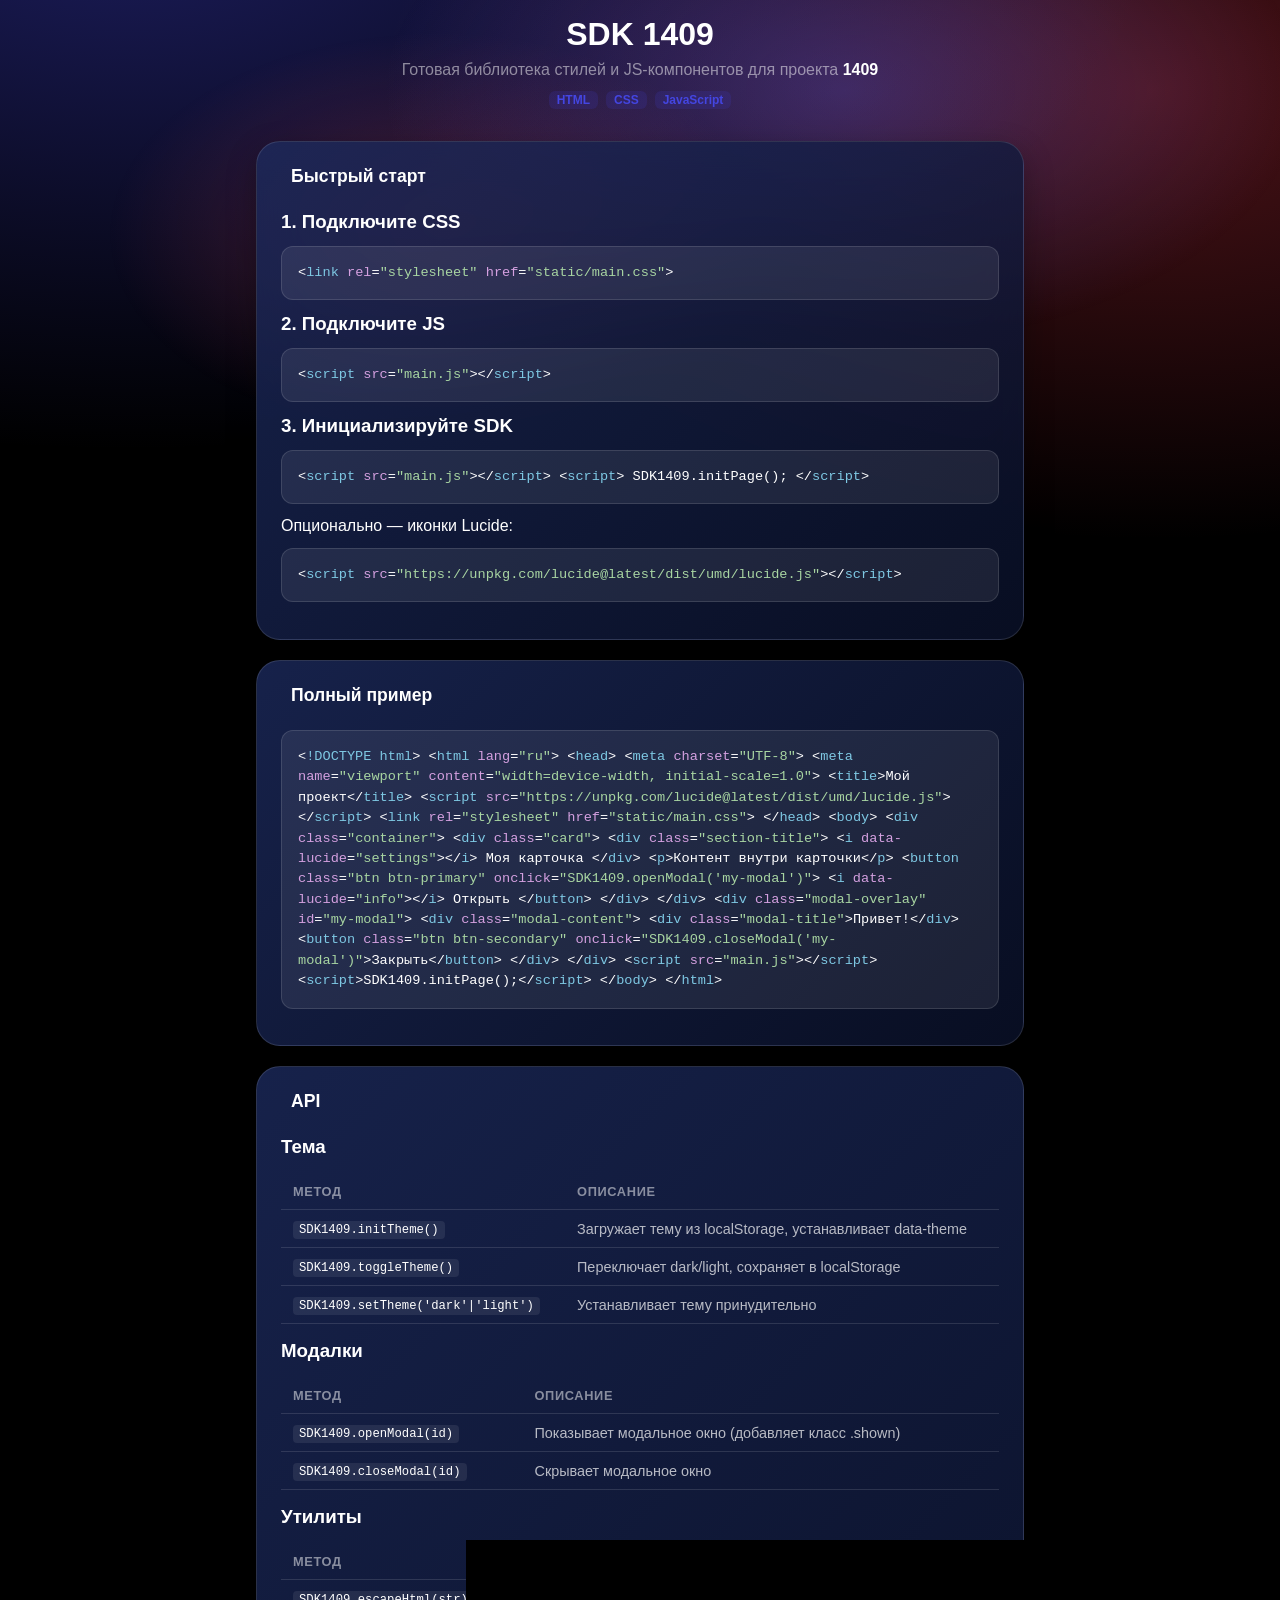
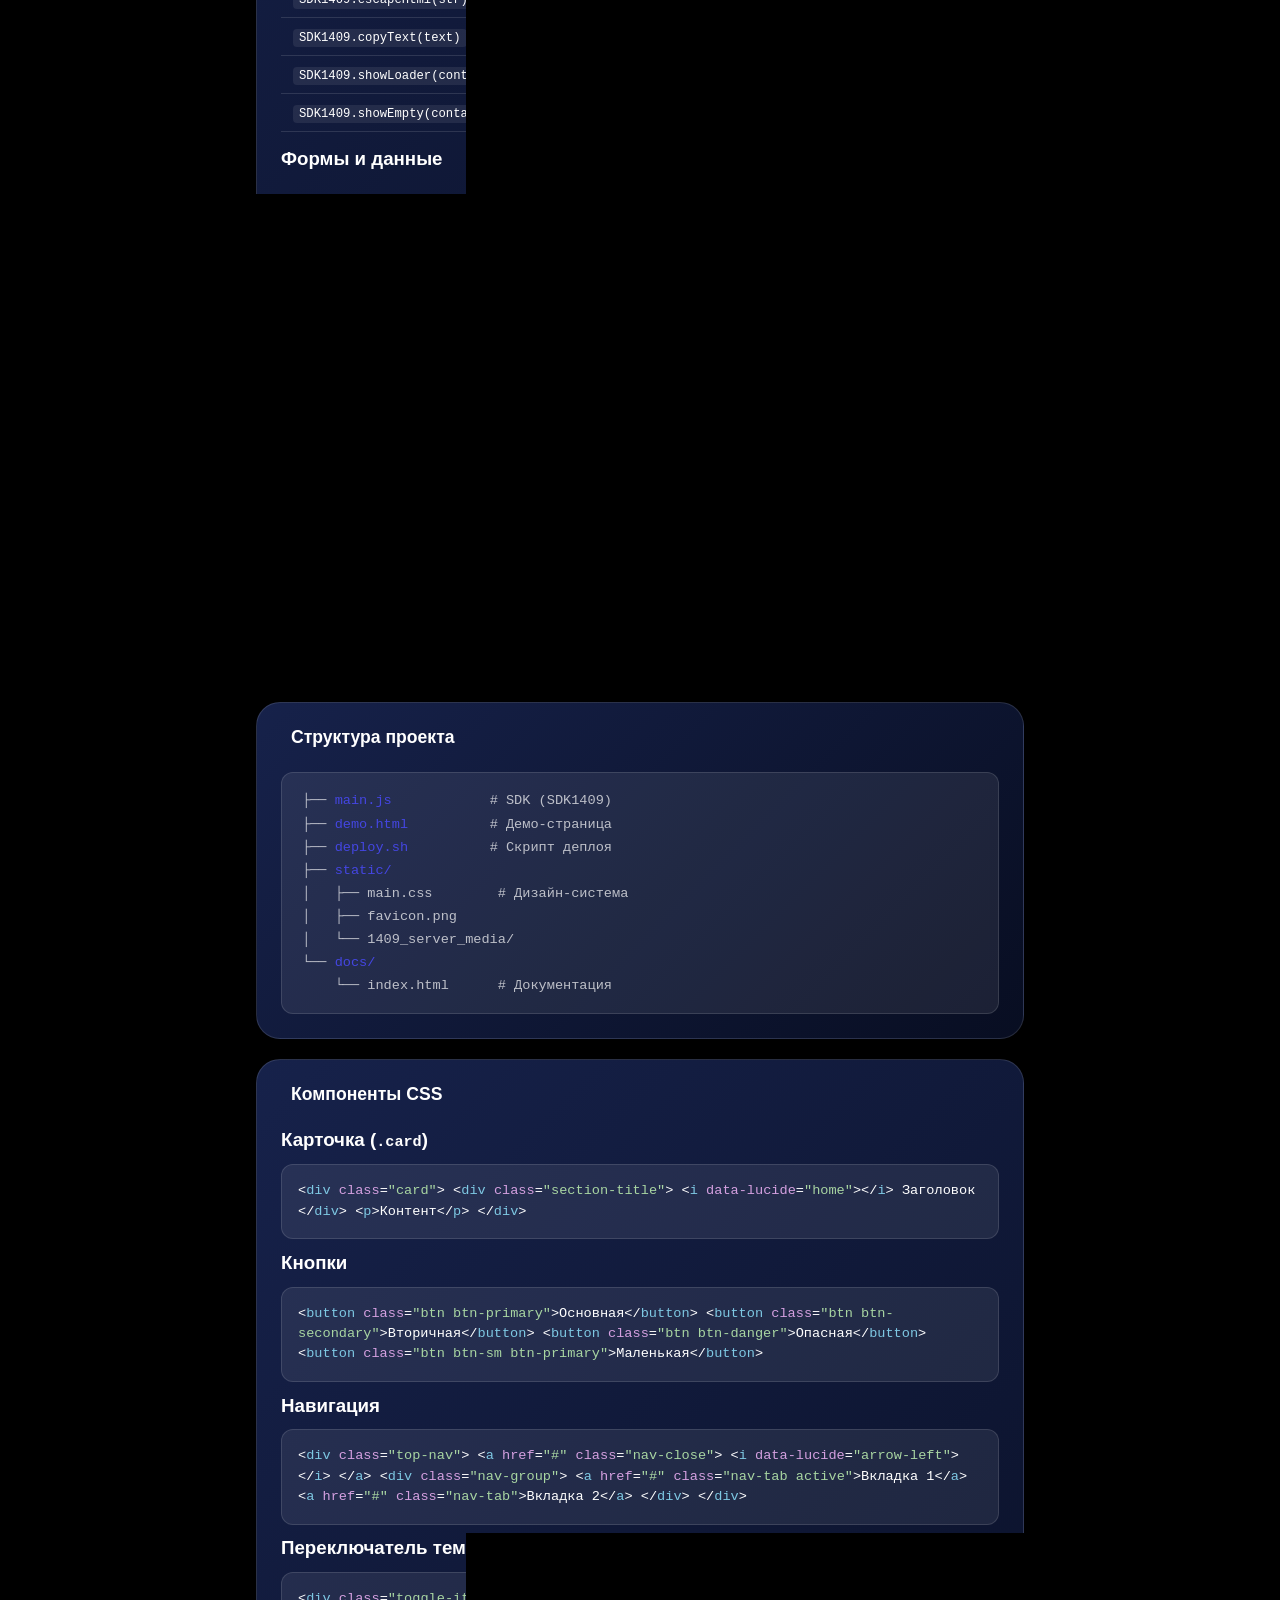
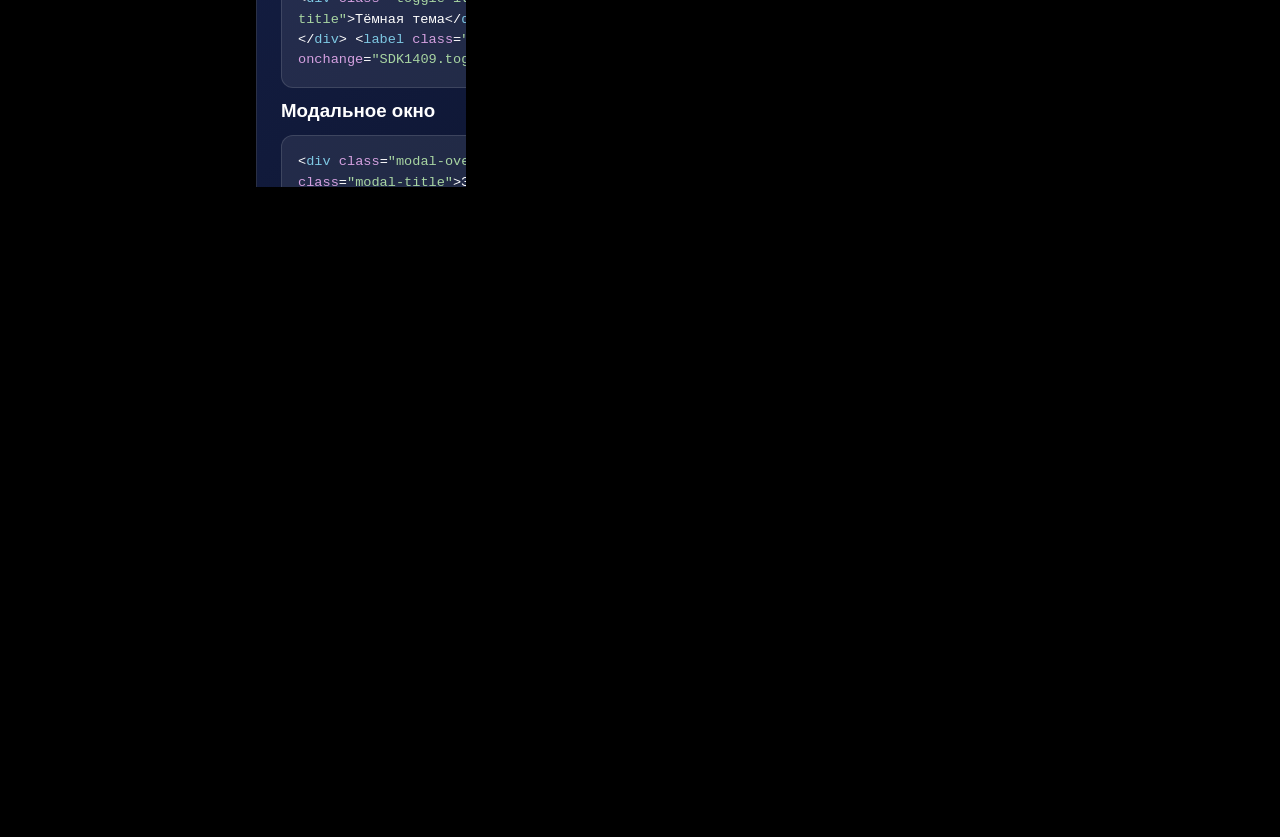
==== docs/index.html @ 8af054dc ".git" ====
<!DOCTYPE html>
<html lang="ru">
<head>
  <meta charset="UTF-8">
  <meta name="viewport" content="width=device-width, initial-scale=1.0">
  <title>SDK 1409 — Документация</title>
  <link rel="stylesheet" href="../static/main.css">
  <style>
    .doc-header {
      text-align: center;
      margin-bottom: 2rem;
      animation: fadeInUp 0.5s ease-out;
    }
    .doc-header h1 { font-size: 2rem; margin-bottom: 0.5rem; }
    .doc-header p { color: var(--text-muted); font-size: 1rem; }
    .doc-section { margin-bottom: 2.5rem; }
    .doc-section h2 {
      font-size: 1.4rem;
      font-weight: 700;
      margin-bottom: 1rem;
      padding-bottom: 0.5rem;
      border-bottom: 1px solid var(--border-color);
      display: flex;
      align-items: center;
      gap: 10px;
    }
    .doc-section h3 {
      font-size: 1.1rem;
      font-weight: 600;
      margin: 1rem 0 0.5rem;
      color: var(--text-secondary);
    }
    .doc-section h4 {
      font-size: 1rem;
      font-weight: 600;
      margin: 0.8rem 0 0.4rem;
    }
    .doc-section p {
      color: var(--text-secondary);
      line-height: 1.6;
      margin-bottom: 0.8rem;
    }
    .doc-table {
      width: 100%;
      border-collapse: collapse;
      margin: 1rem 0;
      font-size: 0.9rem;
    }
    .doc-table th,
    .doc-table td {
      text-align: left;
      padding: 10px 12px;
      border-bottom: 1px solid var(--border-color);
    }
    .doc-table th {
      color: var(--text-muted);
      font-weight: 600;
      font-size: 0.8rem;
      text-transform: uppercase;
      letter-spacing: 0.05em;
    }
    .doc-table td { color: var(--text-secondary); }
    .doc-table code {
      background: var(--bg-secondary);
      padding: 2px 6px;
      border-radius: 4px;
      font-size: 0.85em;
      color: var(--text-primary);
    }
    .doc-code {
      background: var(--bg-secondary);
      border: 1px solid var(--border-color);
      border-radius: 12px;
      padding: 16px;
      margin: 0.8rem 0;
      overflow-x: auto;
      font-family: 'SF Mono', 'Fira Code', monospace;
      font-size: 0.85rem;
      line-height: 1.5;
      color: var(--text-primary);
    }
    .doc-code .tag    { color: #7ec8e3; }
    .doc-code .attr   { color: #d4a0e0; }
    .doc-code .str    { color: #a8d5a2; }
    .doc-code .comm   { color: var(--text-muted); font-style: italic; }
    .doc-code .key    { color: #e3b78c; }
    .doc-code .pun    { color: var(--text-secondary); }
    .doc-inline-code {
      background: var(--bg-secondary);
      padding: 2px 6px;
      border-radius: 4px;
      font-family: 'SF Mono', 'Fira Code', monospace;
      font-size: 0.85em;
      color: var(--text-primary);
    }
    .doc-tree {
      background: var(--bg-secondary);
      border: 1px solid var(--border-color);
      border-radius: 12px;
      padding: 16px 20px;
      font-family: 'SF Mono', 'Fira Code', monospace;
      font-size: 0.85rem;
      line-height: 1.7;
      color: var(--text-secondary);
      white-space: pre;
      overflow-x: auto;
    }
    .doc-badge {
      display: inline-block;
      background: rgba(68, 70, 225, 0.15);
      color: var(--accent);
      padding: 2px 8px;
      border-radius: 6px;
      font-size: 0.75rem;
      font-weight: 600;
    }
    .doc-method {
      background: var(--bg-secondary);
      border-radius: 8px;
      padding: 6px 10px;
      font-family: 'SF Mono', 'Fira Code', monospace;
      font-size: 0.85rem;
      color: #7ec8e3;
    }
    .doc-hr {
      border: none;
      border-top: 1px solid var(--border-color);
      margin: 2rem 0;
    }
    hr + .doc-section h2 { border-bottom: none; }
    .doc-tree .hl { color: var(--accent); }
    ul { color: var(--text-secondary); line-height: 1.8; padding-left: 1.2rem; }
    li { margin-bottom: 0.3rem; }
    a { color: var(--accent); }
    strong { color: var(--text-primary); }
  </style>
</head>
<body>
  <div class="container" style="max-width: 800px;">

    <div class="doc-header">
      <h1>SDK 1409</h1>
      <p>Готовая библиотека стилей и JS-компонентов для проекта <strong>1409</strong></p>
      <div style="display: flex; gap: 8px; justify-content: center; margin-top: 12px;">
        <span class="doc-badge">HTML</span>
        <span class="doc-badge">CSS</span>
        <span class="doc-badge">JavaScript</span>
      </div>
    </div>

    <div class="card">
      <div class="section-title"><i data-lucide="rocket"></i> Быстрый старт</div>

      <h3>1. Подключите CSS</h3>
      <div class="doc-code">&lt;<span class="tag">link</span> <span class="attr">rel</span>=<span class="str">"stylesheet"</span> <span class="attr">href</span>=<span class="str">"static/main.css"</span>&gt;</div>

      <h3>2. Подключите JS</h3>
      <div class="doc-code">&lt;<span class="tag">script</span> <span class="attr">src</span>=<span class="str">"main.js"</span>&gt;&lt;/<span class="tag">script</span>&gt;</div>

      <h3>3. Инициализируйте SDK</h3>
      <div class="doc-code">&lt;<span class="tag">script</span> <span class="attr">src</span>=<span class="str">"main.js"</span>&gt;&lt;/<span class="tag">script</span>&gt;
&lt;<span class="tag">script</span>&gt;
  SDK1409.initPage();
&lt;/<span class="tag">script</span>&gt;</div>

      <p>Опционально — иконки Lucide:</p>
      <div class="doc-code">&lt;<span class="tag">script</span> <span class="attr">src</span>=<span class="str">"https://unpkg.com/lucide@latest/dist/umd/lucide.js"</span>&gt;&lt;/<span class="tag">script</span>&gt;</div>
    </div>

    <div class="card">
      <div class="section-title"><i data-lucide="file-text"></i> Полный пример</div>

      <div class="doc-code">&lt;<span class="tag">!DOCTYPE html</span>&gt;
&lt;<span class="tag">html</span> <span class="attr">lang</span>=<span class="str">"ru"</span>&gt;
&lt;<span class="tag">head</span>&gt;
  &lt;<span class="tag">meta</span> <span class="attr">charset</span>=<span class="str">"UTF-8"</span>&gt;
  &lt;<span class="tag">meta</span> <span class="attr">name</span>=<span class="str">"viewport"</span> <span class="attr">content</span>=<span class="str">"width=device-width, initial-scale=1.0"</span>&gt;
  &lt;<span class="tag">title</span>&gt;Мой проект&lt;/<span class="tag">title</span>&gt;
  &lt;<span class="tag">script</span> <span class="attr">src</span>=<span class="str">"https://unpkg.com/lucide@latest/dist/umd/lucide.js"</span>&gt;&lt;/<span class="tag">script</span>&gt;
  &lt;<span class="tag">link</span> <span class="attr">rel</span>=<span class="str">"stylesheet"</span> <span class="attr">href</span>=<span class="str">"static/main.css"</span>&gt;
&lt;/<span class="tag">head</span>&gt;
&lt;<span class="tag">body</span>&gt;
  &lt;<span class="tag">div</span> <span class="attr">class</span>=<span class="str">"container"</span>&gt;
    &lt;<span class="tag">div</span> <span class="attr">class</span>=<span class="str">"card"</span>&gt;
      &lt;<span class="tag">div</span> <span class="attr">class</span>=<span class="str">"section-title"</span>&gt;
        &lt;<span class="tag">i</span> <span class="attr">data-lucide</span>=<span class="str">"settings"</span>&gt;&lt;/<span class="tag">i</span>&gt; Моя карточка
      &lt;/<span class="tag">div</span>&gt;
      &lt;<span class="tag">p</span>&gt;Контент внутри карточки&lt;/<span class="tag">p</span>&gt;
      &lt;<span class="tag">button</span> <span class="attr">class</span>=<span class="str">"btn btn-primary"</span> <span class="attr">onclick</span>=<span class="str">"SDK1409.openModal('my-modal')"</span>&gt;
        &lt;<span class="tag">i</span> <span class="attr">data-lucide</span>=<span class="str">"info"</span>&gt;&lt;/<span class="tag">i</span>&gt; Открыть
      &lt;/<span class="tag">button</span>&gt;
    &lt;/<span class="tag">div</span>&gt;
  &lt;/<span class="tag">div</span>&gt;

  &lt;<span class="tag">div</span> <span class="attr">class</span>=<span class="str">"modal-overlay"</span> <span class="attr">id</span>=<span class="str">"my-modal"</span>&gt;
    &lt;<span class="tag">div</span> <span class="attr">class</span>=<span class="str">"modal-content"</span>&gt;
      &lt;<span class="tag">div</span> <span class="attr">class</span>=<span class="str">"modal-title"</span>&gt;Привет!&lt;/<span class="tag">div</span>&gt;
      &lt;<span class="tag">button</span> <span class="attr">class</span>=<span class="str">"btn btn-secondary"</span> <span class="attr">onclick</span>=<span class="str">"SDK1409.closeModal('my-modal')"</span>&gt;Закрыть&lt;/<span class="tag">button</span>&gt;
    &lt;/<span class="tag">div</span>&gt;
  &lt;/<span class="tag">div</span>&gt;

  &lt;<span class="tag">script</span> <span class="attr">src</span>=<span class="str">"main.js"</span>&gt;&lt;/<span class="tag">script</span>&gt;
  &lt;<span class="tag">script</span>&gt;SDK1409.initPage();&lt;/<span class="tag">script</span>&gt;
&lt;/<span class="tag">body</span>&gt;
&lt;/<span class="tag">html</span>&gt;</div>
    </div>

    <!-- API -->
    <div class="card">
      <div class="section-title"><i data-lucide="code"></i> API</div>

      <h3>Тема</h3>
      <table class="doc-table">
        <tr><th>Метод</th><th>Описание</th></tr>
        <tr><td><code>SDK1409.initTheme()</code></td><td>Загружает тему из localStorage, устанавливает data-theme</td></tr>
        <tr><td><code>SDK1409.toggleTheme()</code></td><td>Переключает dark/light, сохраняет в localStorage</td></tr>
        <tr><td><code>SDK1409.setTheme('dark'|'light')</code></td><td>Устанавливает тему принудительно</td></tr>
      </table>

      <h3>Модалки</h3>
      <table class="doc-table">
        <tr><th>Метод</th><th>Описание</th></tr>
        <tr><td><code>SDK1409.openModal(id)</code></td><td>Показывает модальное окно (добавляет класс .shown)</td></tr>
        <tr><td><code>SDK1409.closeModal(id)</code></td><td>Скрывает модальное окно</td></tr>
      </table>

      <h3>Утилиты</h3>
      <table class="doc-table">
        <tr><th>Метод</th><th>Описание</th></tr>
        <tr><td><code>SDK1409.escapeHtml(str)</code></td><td>Экранирует HTML-сущности в строке</td></tr>
        <tr><td><code>SDK1409.copyText(text)</code></td><td>Копирует текст в буфер обмена</td></tr>
        <tr><td><code>SDK1409.showLoader(containerId, message?)</code></td><td>Показывает индикатор загрузки</td></tr>
        <tr><td><code>SDK1409.showEmpty(containerId, message?)</code></td><td>Показывает заглушку «нет данных»</td></tr>
      </table>

      <h3>Формы и данные</h3>
      <table class="doc-table">
        <tr><th>Метод</th><th>Описание</th></tr>
        <tr><td><code>SDK1409.populateSelect(selectId, items, selectedValue?)</code></td><td>Заполняет &lt;select&gt; массивом значений</td></tr>
        <tr><td><code>SDK1409.populateClasses(numSelector, letterSelector, num?, letter?)</code></td><td>Заполняет селекты классов (5–11) и букв (А–Я)</td></tr>
      </table>

      <h3>Рендеринг</h3>
      <table class="doc-table">
        <tr><th>Метод</th><th>Описание</th></tr>
        <tr><td><code>SDK1409.renderStudents(containerId, students[])</code></td><td>Рендерит список учащихся</td></tr>
        <tr><td><code>SDK1409.renderLinkCard(containerId, link, createdAt?)</code></td><td>Рендерит карточку со ссылкой и кнопкой копирования</td></tr>
      </table>

      <h3>Инициализация</h3>
      <table class="doc-table">
        <tr><th>Метод</th><th>Описание</th></tr>
        <tr><td><code>SDK1409.initPage()</code></td><td>Вызывает initTheme() и lucide.createIcons()</td></tr>
      </table>
    </div>

    <div class="card">
      <div class="section-title"><i data-lucide="folder-tree"></i> Структура проекта</div>

      <div class="doc-tree">├── <span class="hl">main.js</span>            # SDK (SDK1409)
├── <span class="hl">demo.html</span>          # Демо-страница
├── <span class="hl">deploy.sh</span>          # Скрипт деплоя
├── <span class="hl">static/</span>
│   ├── main.css        # Дизайн-система
│   ├── favicon.png
│   └── 1409_server_media/
└── <span class="hl">docs/</span>
    └── index.html      # Документация</div>
    </div>

    <div class="card">
      <div class="section-title"><i data-lucide="palette"></i> Компоненты CSS</div>

      <h3>Карточка (<code>.card</code>)</h3>
      <div class="doc-code">&lt;<span class="tag">div</span> <span class="attr">class</span>=<span class="str">"card"</span>&gt;
  &lt;<span class="tag">div</span> <span class="attr">class</span>=<span class="str">"section-title"</span>&gt;
    &lt;<span class="tag">i</span> <span class="attr">data-lucide</span>=<span class="str">"home"</span>&gt;&lt;/<span class="tag">i</span>&gt; Заголовок
  &lt;/<span class="tag">div</span>&gt;
  &lt;<span class="tag">p</span>&gt;Контент&lt;/<span class="tag">p</span>&gt;
&lt;/<span class="tag">div</span>&gt;</div>

      <h3>Кнопки</h3>
      <div class="doc-code">&lt;<span class="tag">button</span> <span class="attr">class</span>=<span class="str">"btn btn-primary"</span>&gt;Основная&lt;/<span class="tag">button</span>&gt;
&lt;<span class="tag">button</span> <span class="attr">class</span>=<span class="str">"btn btn-secondary"</span>&gt;Вторичная&lt;/<span class="tag">button</span>&gt;
&lt;<span class="tag">button</span> <span class="attr">class</span>=<span class="str">"btn btn-danger"</span>&gt;Опасная&lt;/<span class="tag">button</span>&gt;
&lt;<span class="tag">button</span> <span class="attr">class</span>=<span class="str">"btn btn-sm btn-primary"</span>&gt;Маленькая&lt;/<span class="tag">button</span>&gt;</div>

      <h3>Навигация</h3>
      <div class="doc-code">&lt;<span class="tag">div</span> <span class="attr">class</span>=<span class="str">"top-nav"</span>&gt;
  &lt;<span class="tag">a</span> <span class="attr">href</span>=<span class="str">"#"</span> <span class="attr">class</span>=<span class="str">"nav-close"</span>&gt;
    &lt;<span class="tag">i</span> <span class="attr">data-lucide</span>=<span class="str">"arrow-left"</span>&gt;&lt;/<span class="tag">i</span>&gt;
  &lt;/<span class="tag">a</span>&gt;
  &lt;<span class="tag">div</span> <span class="attr">class</span>=<span class="str">"nav-group"</span>&gt;
    &lt;<span class="tag">a</span> <span class="attr">href</span>=<span class="str">"#"</span> <span class="attr">class</span>=<span class="str">"nav-tab active"</span>&gt;Вкладка 1&lt;/<span class="tag">a</span>&gt;
    &lt;<span class="tag">a</span> <span class="attr">href</span>=<span class="str">"#"</span> <span class="attr">class</span>=<span class="str">"nav-tab"</span>&gt;Вкладка 2&lt;/<span class="tag">a</span>&gt;
  &lt;/<span class="tag">div</span>&gt;
&lt;/<span class="tag">div</span>&gt;</div>

      <h3>Переключатель темы</h3>
      <div class="doc-code">&lt;<span class="tag">div</span> <span class="attr">class</span>=<span class="str">"toggle-item"</span>&gt;
  &lt;<span class="tag">div</span> <span class="attr">class</span>=<span class="str">"toggle-info"</span>&gt;
    &lt;<span class="tag">div</span> <span class="attr">class</span>=<span class="str">"toggle-title"</span>&gt;Тёмная тема&lt;/<span class="tag">div</span>&gt;
    &lt;<span class="tag">div</span> <span class="attr">class</span>=<span class="str">"toggle-hint"</span>&gt;Переключить оформление&lt;/<span class="tag">div</span>&gt;
  &lt;/<span class="tag">div</span>&gt;
  &lt;<span class="tag">label</span> <span class="attr">class</span>=<span class="str">"switch"</span>&gt;
    &lt;<span class="tag">input</span> <span class="attr">type</span>=<span class="str">"checkbox"</span> <span class="attr">id</span>=<span class="str">"theme-toggle-switch"</span>
           <span class="attr">onchange</span>=<span class="str">"SDK1409.toggleTheme()"</span>&gt;
    &lt;<span class="tag">span</span> <span class="attr">class</span>=<span class="str">"slider"</span>&gt;&lt;/<span class="tag">span</span>&gt;
  &lt;/<span class="tag">label</span>&gt;
&lt;/<span class="tag">div</span>&gt;</div>

      <h3>Модальное окно</h3>
      <div class="doc-code">&lt;<span class="tag">div</span> <span class="attr">class</span>=<span class="str">"modal-overlay"</span> <span class="attr">id</span>=<span class="str">"my-modal"</span>&gt;
  &lt;<span class="tag">div</span> <span class="attr">class</span>=<span class="str">"modal-content"</span>&gt;
    &lt;<span class="tag">div</span> <span class="attr">class</span>=<span class="str">"modal-title"</span>&gt;Заголовок&lt;/<span class="tag">div</span>&gt;
    &lt;<span class="tag">p</span>&gt;Контент&lt;/<span class="tag">p</span>&gt;
    &lt;<span class="tag">button</span> <span class="attr">class</span>=<span class="str">"btn btn-secondary"</span>
            <span class="attr">onclick</span>=<span class="str">"SDK1409.closeModal('my-modal')"</span>&gt;Закрыть&lt;/<span class="tag">button</span>&gt;
  &lt;/<span class="tag">div</span>&gt;
&lt;/<span class="tag">div</span>&gt;</div>

      <h3>Список учащихся</h3>
      <div class="doc-code">&lt;<span class="tag">div</span> <span class="attr">id</span>=<span class="str">"students-container"</span>&gt;&lt;/<span class="tag">div</span>&gt;
&lt;<span class="tag">script</span>&gt;
  SDK1409.renderStudents('students-container', [
    { full_name: '<span class="str">Иванов Иван</span>', phone: '<span class="str">+7 999 123-45-67</span>', class: '<span class="str">10А</span>' },
    { full_name: '<span class="str">Петрова Анна</span>', phone: '<span class="str">+7 999 765-43-21</span>', class: '<span class="str">11Б</span>' }
  ]);
&lt;/<span class="tag">script</span>&gt;</div>

      <h3>Аватар</h3>
      <div class="doc-code">&lt;<span class="tag">div</span> <span class="attr">class</span>=<span class="str">"avatar-container"</span>&gt;
  &lt;<span class="tag">div</span> <span class="attr">class</span>=<span class="str">"avatar-img"</span>&gt;
    &lt;<span class="tag">img</span> <span class="attr">src</span>=<span class="str">"photo.jpg"</span> <span class="attr">alt</span>=<span class="str">"Аватар"</span>&gt;
  &lt;/<span class="tag">div</span>&gt;
  &lt;<span class="tag">label</span> <span class="attr">class</span>=<span class="str">"avatar-upload-btn"</span>&gt;
    &lt;<span class="tag">i</span> <span class="attr">data-lucide</span>=<span class="str">"camera"</span>&gt;&lt;/<span class="tag">i</span>&gt;
    &lt;<span class="tag">input</span> <span class="attr">type</span>=<span class="str">"file"</span> <span class="attr">accept</span>=<span class="str">"image/*"</span> <span class="attr">style</span>=<span class="str">"display:none"</span>&gt;
  &lt;/<span class="tag">label</span>&gt;
&lt;/<span class="tag">div</span>&gt;</div>
    </div>

    <div class="card">
      <div class="section-title"><i data-lucide="upload-cloud"></i> Деплой</div>
      <div class="doc-code">$ ./deploy.sh</div>
      <p>Скрипт заменяет локальные пути на <code>https://sdk.my1409.ru</code>, загружает файлы на сервер и восстанавливает локальные пути.</p>
    </div>

  </div>
  <script src="../main.js"></script>
  <script>SDK1409.initPage();</script>
</body>
</html>
---- static/main.css ----
:root {
  --bg-primary: #000000;
  --bg-secondary: rgba(255, 255, 255, 0.08);
  --bg-tertiary: rgba(255, 255, 255, 0.06);
  --bg-hover: rgba(255, 255, 255, 0.12);
  --text-primary: #ffffff;
  --text-secondary: rgba(255, 255, 255, 0.7);
  --text-muted: rgba(255, 255, 255, 0.5);
  --border-color: rgba(255, 255, 255, 0.12);
  --border-light: rgba(255, 255, 255, 0.15);
  --glass-bg: rgba(255, 255, 255, 0.08);
  --glass-border: rgba(255, 255, 255, 0.2);
  --cloud1-color1: rgba(68, 70, 225, 0.4);
  --cloud1-color2: rgba(220, 53, 69, 0.35);
  --cloud2-color1: rgba(100, 102, 255, 0.3);
  --cloud2-color2: rgba(255, 80, 100, 0.25);
  --card-bg: linear-gradient(135deg, rgba(28, 42, 93, 0.8) 0%, rgba(10, 17, 42, 0.8) 100%);
  --shadow-color: rgba(0, 0, 0, 0.3);
  --accent: #4446E1;
}

[data-theme="light"] {
  --bg-primary: #f5f7fa;
  --bg-secondary: rgba(255, 255, 255, 0.9);
  --bg-tertiary: rgba(255, 255, 255, 0.95);
  --bg-hover: rgba(255, 255, 255, 1);
  --text-primary: #1a1a2e;
  --text-secondary: rgba(26, 26, 46, 0.7);
  --text-muted: rgba(26, 26, 46, 0.5);
  --border-color: rgba(0, 0, 0, 0.08);
  --border-light: rgba(0, 0, 0, 0.1);
  --glass-bg: rgba(255, 255, 255, 0.7);
  --glass-border: rgba(0, 0, 0, 0.1);
  --cloud1-color1: rgba(68, 70, 225, 0.8);
  --cloud1-color2: rgba(220, 53, 69, 0.75);
  --cloud2-color1: rgba(100, 102, 255, 0.7);
  --cloud2-color2: rgba(255, 80, 100, 0.65);
  --card-bg: linear-gradient(135deg, rgba(68, 70, 225, 0.15) 0%, rgba(100, 102, 255, 0.08) 100%);
  --shadow-color: rgba(0, 0, 0, 0.1);
}

* {
  margin: 0;
  padding: 0;
  box-sizing: border-box;
}

body {
  font-family: -apple-system, BlinkMacSystemFont, 'Segoe UI', Roboto, sans-serif;
  background: var(--bg-primary);
  min-height: 100vh;
  color: var(--text-primary);
  overflow-x: hidden;
  position: relative;
  transition: background 0.3s ease, color 0.3s ease;
}

body::before {
  content: '';
  position: fixed;
  top: -50%;
  left: -50%;
  width: 200%;
  height: 200%;
  background:
    radial-gradient(ellipse 80% 60% at 30% 20%, var(--cloud1-color1) 0%, transparent 50%),
    radial-gradient(ellipse 60% 50% at 70% 30%, var(--cloud1-color2) 0%, transparent 50%);
  z-index: -1;
  animation: cloudFloat 20s ease-in-out infinite;
  transition: background 0.3s ease;
}

body::after {
  content: '';
  position: fixed;
  top: -30%;
  left: -30%;
  width: 160%;
  height: 160%;
  background:
    radial-gradient(ellipse 50% 40% at 60% 25%, var(--cloud2-color1) 0%, transparent 45%),
    radial-gradient(ellipse 40% 35% at 40% 35%, var(--cloud2-color2) 0%, transparent 40%);
  z-index: -1;
  animation: cloudFloat2 25s ease-in-out infinite reverse;
  transition: background 0.3s ease;
}

@keyframes cloudFloat {
  0%, 100% { transform: translate(0, 0) scale(1); }
  25% { transform: translate(5%, 3%) scale(1.05); }
  50% { transform: translate(-3%, 5%) scale(0.98); }
  75% { transform: translate(-5%, -2%) scale(1.02); }
}

@keyframes cloudFloat2 {
  0%, 100% { transform: translate(0, 0) rotate(0deg); }
  33% { transform: translate(-4%, 4%) rotate(2deg); }
  66% { transform: translate(4%, -3%) rotate(-2deg); }
}

@keyframes fadeInUp {
  from { opacity: 0; transform: translateY(20px); }
  to { opacity: 1; transform: translateY(0); }
}

@keyframes cardApproach {
  0%, 100% { transform: translateY(0) scale(1); opacity: 1; }
  50% { transform: translateY(-20px) scale(0.95); opacity: 0.7; }
}

.container {
  padding: 1rem;
  max-width: 600px;
  margin: 0 auto;
  padding-bottom: 40px;
}

.top-nav {
  display: flex;
  gap: 8px;
  margin-bottom: 1.5rem;
  animation: fadeInUp 0.5s ease-out;
  align-items: stretch;
}

.nav-close {
  background: var(--glass-bg);
  backdrop-filter: blur(20px);
  -webkit-backdrop-filter: blur(20px);
  border: 1px solid var(--glass-border);
  border-radius: 16px;
  width: 48px;
  height: 48px;
  display: flex;
  align-items: center;
  justify-content: center;
  text-decoration: none;
  color: var(--text-primary);
  transition: all 0.3s ease;
  flex-shrink: 0;
}

.nav-group {
  flex: 1;
  display: flex;
  background: var(--glass-bg);
  backdrop-filter: blur(20px);
  -webkit-backdrop-filter: blur(20px);
  border: 1px solid var(--glass-border);
  border-radius: 16px;
  padding: 4px;
  gap: 4px;
}

.nav-tab {
  flex: 1;
  padding: 8px 12px;
  border-radius: 12px;
  display: flex;
  align-items: center;
  justify-content: center;
  gap: 6px;
  text-decoration: none;
  color: var(--text-secondary);
  font-size: 0.8rem;
  font-weight: 600;
  transition: all 0.3s ease;
  border: none;
  background: transparent;
  cursor: pointer;
}

.nav-tab.active {
  background: rgba(68, 70, 225, 0.2);
  color: var(--text-primary);
}

.header {
  text-align: center;
  margin-bottom: 2rem;
  animation: fadeInUp 0.5s ease-out;
}

.header img {
  height: 60px;
  margin-bottom: 1rem;
  filter: drop-shadow(0 4px 8px rgba(0,0,0,0.3));
}

.header h1 {
  font-size: 1.8rem;
  font-weight: 700;
  color: var(--text-primary);
}

.card {
  background: var(--card-bg);
  backdrop-filter: blur(25px);
  -webkit-backdrop-filter: blur(25px);
  border: 1px solid var(--border-color);
  border-radius: 24px;
  padding: 24px;
  box-shadow: 0 10px 30px var(--shadow-color);
  margin-bottom: 20px;
  animation: fadeInUp 0.6s ease-out 0.1s both;
}

.section-title {
  font-size: 1.1rem;
  font-weight: 700;
  color: var(--text-primary);
  margin-bottom: 1.5rem;
  display: flex;
  align-items: center;
  gap: 10px;
}

.info-row {
  display: flex;
  justify-content: space-between;
  align-items: center;
  margin-bottom: 15px;
  padding-bottom: 10px;
  border-bottom: 1px solid var(--border-color);
}

.info-label {
  color: var(--text-secondary);
  font-size: 0.9rem;
}

.info-value {
  font-weight: 600;
  color: var(--text-primary);
}

.form-group {
  margin-bottom: 20px;
}

label {
  display: block;
  margin-bottom: 8px;
  color: var(--text-secondary);
  font-weight: 600;
  font-size: 0.9rem;
}

select,
input[type="password"],
input[type="text"],
input[type="email"],
input[type="search"],
input[type="url"],
textarea {
  width: 100%;
  padding: 12px;
  background: var(--bg-secondary);
  border: 1px solid var(--border-light);
  border-radius: 12px;
  color: var(--text-primary);
  font-size: 1rem;
  transition: all 0.3s ease;
  font-family: inherit;
}

select:focus,
input:focus,
textarea:focus {
  border-color: var(--accent);
  outline: none;
  background: var(--bg-hover);
}

.inline-group {
  display: flex;
  gap: 10px;
}

.btn {
  display: flex;
  align-items: center;
  justify-content: center;
  gap: 8px;
  width: 100%;
  padding: 14px;
  border: none;
  border-radius: 12px;
  font-size: 1rem;
  font-weight: 600;
  cursor: pointer;
  transition: all 0.3s ease;
  font-family: inherit;
}

.btn-primary {
  background: linear-gradient(135deg, #4446E1 0%, #2E3192 100%);
  color: white;
}

.btn-primary:hover {
  transform: translateY(-2px);
  box-shadow: 0 8px 25px rgba(68, 70, 225, 0.4);
}

.btn-secondary {
  background: var(--bg-secondary);
  color: var(--text-primary);
  border: 1px solid var(--border-light);
}

.btn-danger {
  background: rgba(230, 53, 48, 0.15);
  color: #ff4d4d;
  border: 1px solid rgba(230, 53, 48, 0.3);
}

.btn-sm {
  width: auto;
  padding: 10px 16px;
  font-size: 0.85rem;
}

.toggle-item {
  display: flex;
  align-items: center;
  justify-content: space-between;
  padding: 12px;
  background: var(--bg-secondary);
  border-radius: 16px;
  margin-bottom: 10px;
}

.toggle-info {
  flex: 1;
}

.toggle-title {
  font-weight: 600;
  font-size: 0.95rem;
  color: var(--text-primary);
}

.toggle-hint {
  font-size: 0.8rem;
  color: var(--text-muted);
  margin-top: 2px;
}

.switch {
  position: relative;
  display: inline-block;
  width: 50px;
  height: 26px;
  flex-shrink: 0;
}

.switch input {
  opacity: 0;
  width: 0;
  height: 0;
}

.slider {
  position: absolute;
  cursor: pointer;
  top: 0;
  left: 0;
  right: 0;
  bottom: 0;
  background-color: var(--bg-tertiary);
  transition: .4s;
  border-radius: 34px;
  border: 1px solid var(--border-light);
}

.slider:before {
  position: absolute;
  content: "";
  height: 20px;
  width: 20px;
  left: 3px;
  bottom: 2px;
  background-color: white;
  transition: .4s;
  border-radius: 50%;
}

input:checked + .slider {
  background-color: var(--accent);
}

input:checked + .slider:before {
  transform: translateX(24px);
}

.avatar-container {
  position: relative;
  width: 120px;
  height: 120px;
  margin: 0 auto 1rem;
}

.avatar-img {
  width: 100%;
  height: 100%;
  border-radius: 50%;
  object-fit: cover;
  border: 3px solid var(--accent);
  background: var(--bg-secondary);
  display: flex;
  align-items: center;
  justify-content: center;
  overflow: hidden;
}

.avatar-placeholder {
  width: 100%;
  height: 100%;
  display: flex;
  align-items: center;
  justify-content: center;
  background: var(--bg-secondary);
  color: var(--text-muted);
}

.avatar-upload-btn {
  position: absolute;
  bottom: 0;
  right: 0;
  background: var(--accent);
  color: white;
  width: 36px;
  height: 36px;
  border-radius: 50%;
  display: flex;
  align-items: center;
  justify-content: center;
  cursor: pointer;
  border: 2px solid var(--bg-primary);
  transition: all 0.3s ease;
}

.avatar-upload-btn:hover {
  transform: scale(1.1);
}

.student-item {
  display: flex;
  justify-content: space-between;
  align-items: center;
  padding: 12px;
  background: var(--bg-secondary);
  border-radius: 12px;
  margin-bottom: 8px;
}

.student-name {
  font-weight: 600;
  font-size: 0.9rem;
}

.student-phone {
  font-size: 0.8rem;
  color: var(--text-muted);
}

.student-badge {
  background: var(--accent);
  color: white;
  padding: 2px 8px;
  border-radius: 6px;
  font-size: 0.75rem;
}

.modal-overlay {
  position: fixed;
  top: 0;
  left: 0;
  right: 0;
  bottom: 0;
  background: rgba(0, 0, 0, 0.6);
  backdrop-filter: blur(10px);
  display: flex;
  justify-content: center;
  align-items: center;
  z-index: 2000;
  visibility: hidden;
  opacity: 0;
  transition: all 0.3s ease;
}

.modal-overlay.shown {
  visibility: visible;
  opacity: 1;
}

.modal-content {
  background: var(--bg-tertiary);
  backdrop-filter: blur(40px);
  border: 1px solid var(--border-light);
  border-radius: 24px;
  padding: 24px;
  width: 90%;
  max-width: 450px;
  box-shadow: 0 25px 50px var(--shadow-color);
}

.modal-title {
  font-size: 1.2rem;
  font-weight: 700;
  margin-bottom: 1rem;
  text-align: center;
}

.badge {
  display: inline-block;
  background: var(--accent);
  color: white;
  padding: 4px 10px;
  border-radius: 8px;
  font-size: 0.8rem;
  font-weight: 600;
}

.grid {
  display: grid;
  gap: 10px;
}

.flex {
  display: flex;
}

.flex-1 {
  flex: 1;
}

.text-center {
  text-align: center;
}

.text-muted {
  color: var(--text-muted);
}

.text-secondary {
  color: var(--text-secondary);
}

.mt-10 {
  margin-top: 10px;
}

.mb-10 {
  margin-bottom: 10px;
}

.mb-20 {
  margin-bottom: 20px;
}

@media (max-width: 480px) {
  .container {
    padding: 0.8rem;
  }
  .header h1 {
    font-size: 1.5rem;
  }
  .card {
    padding: 18px;
  }
}
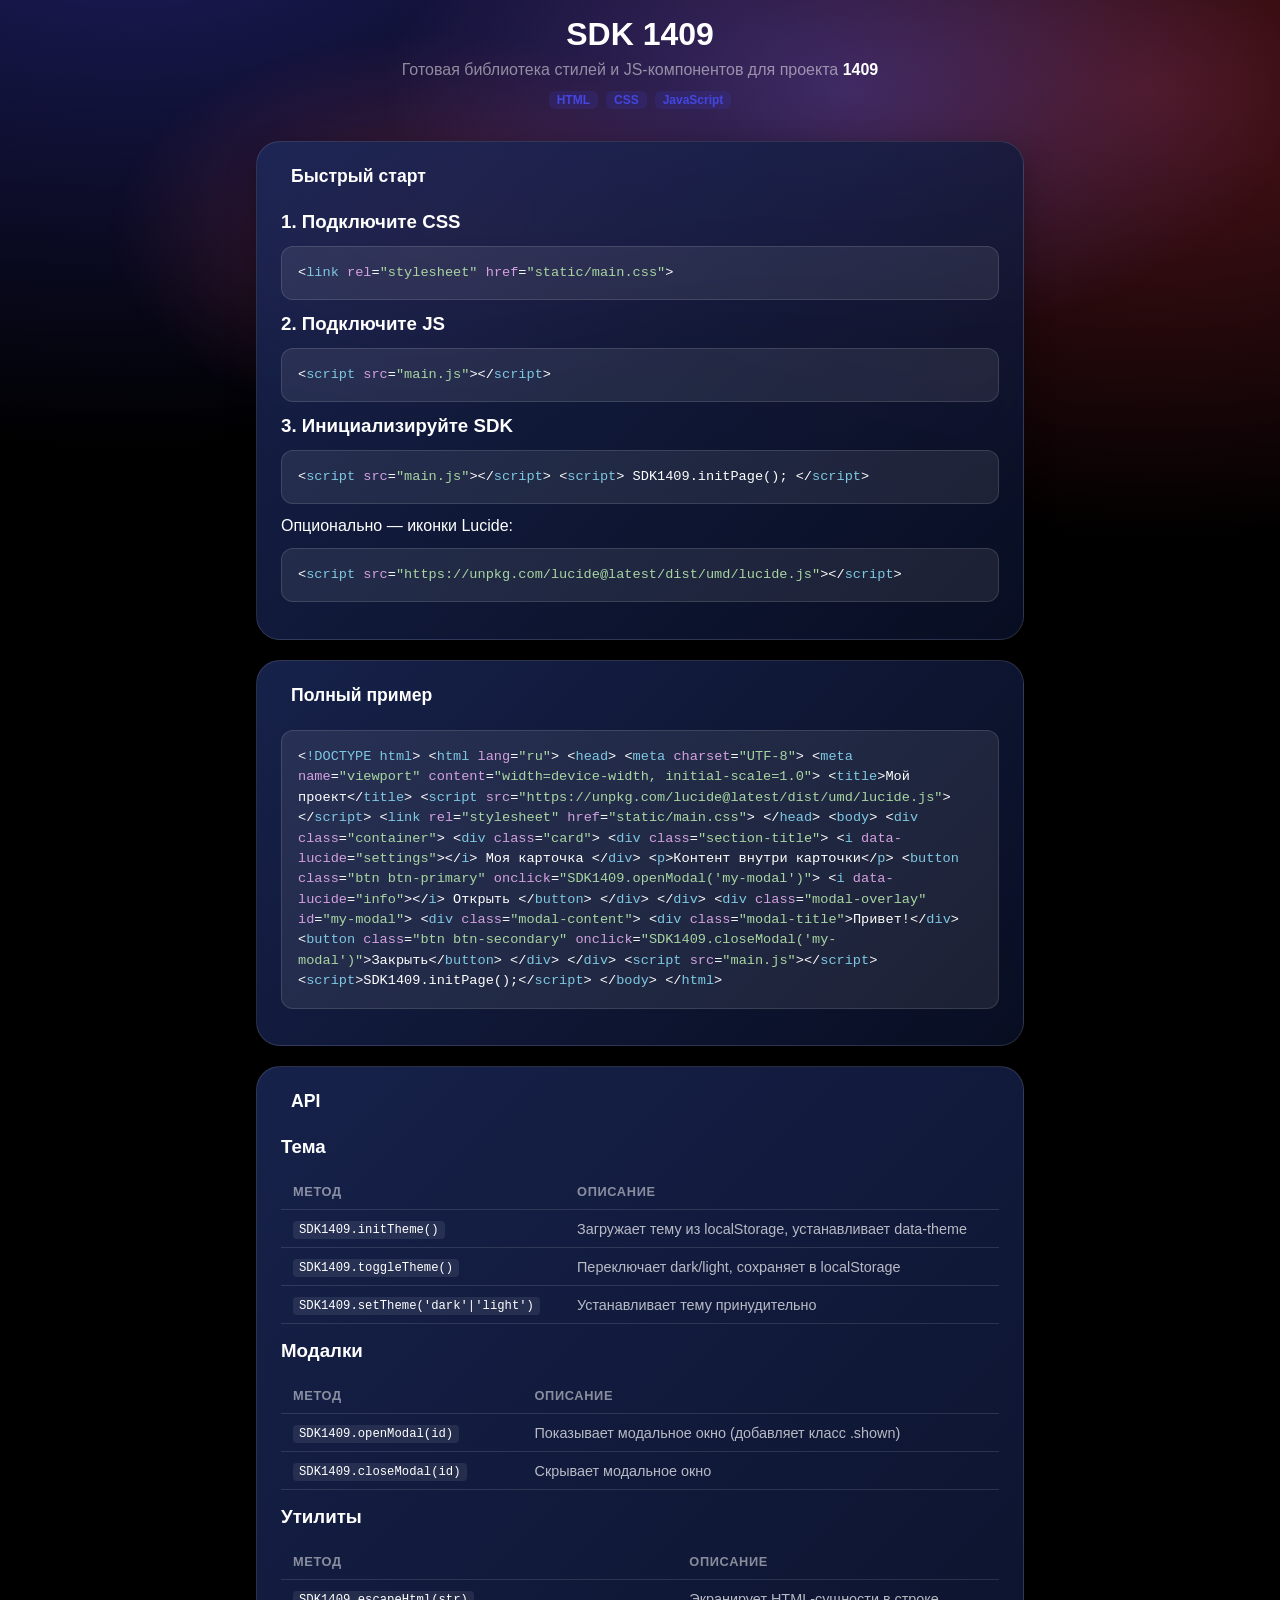
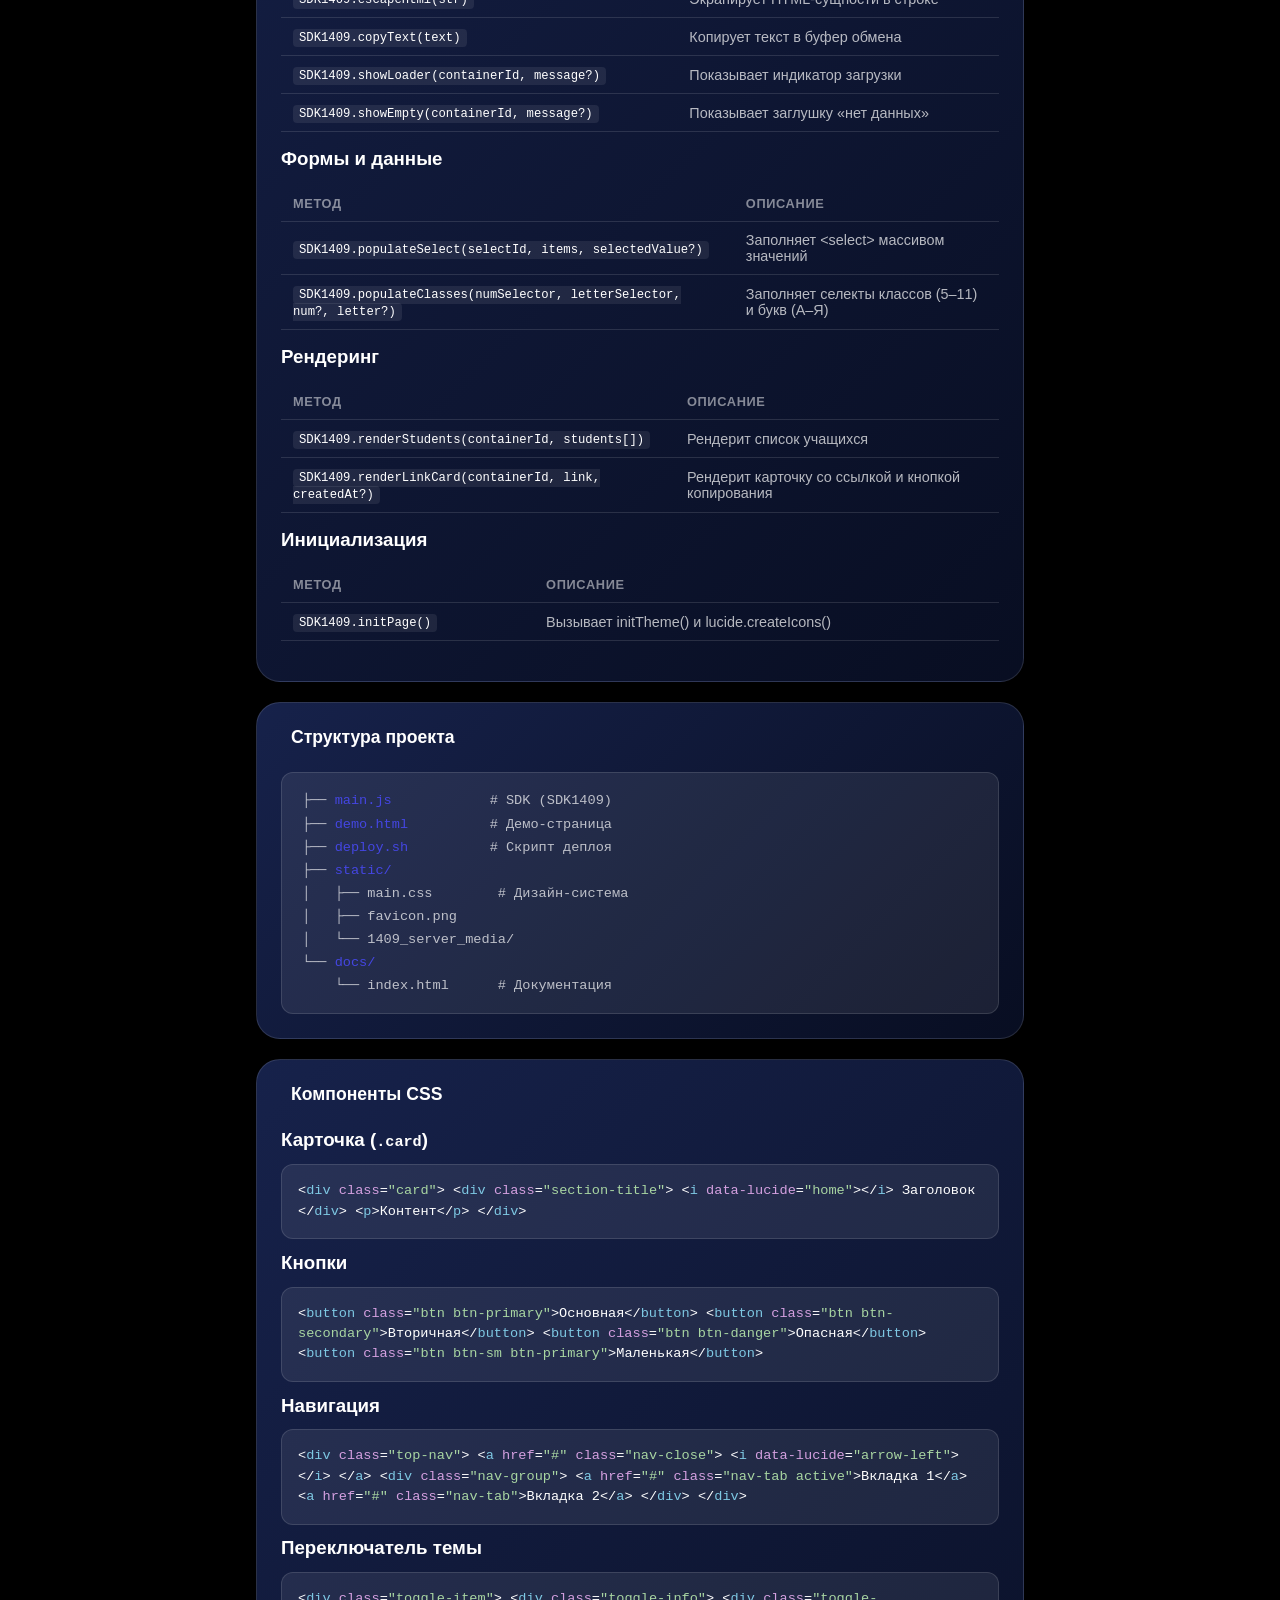
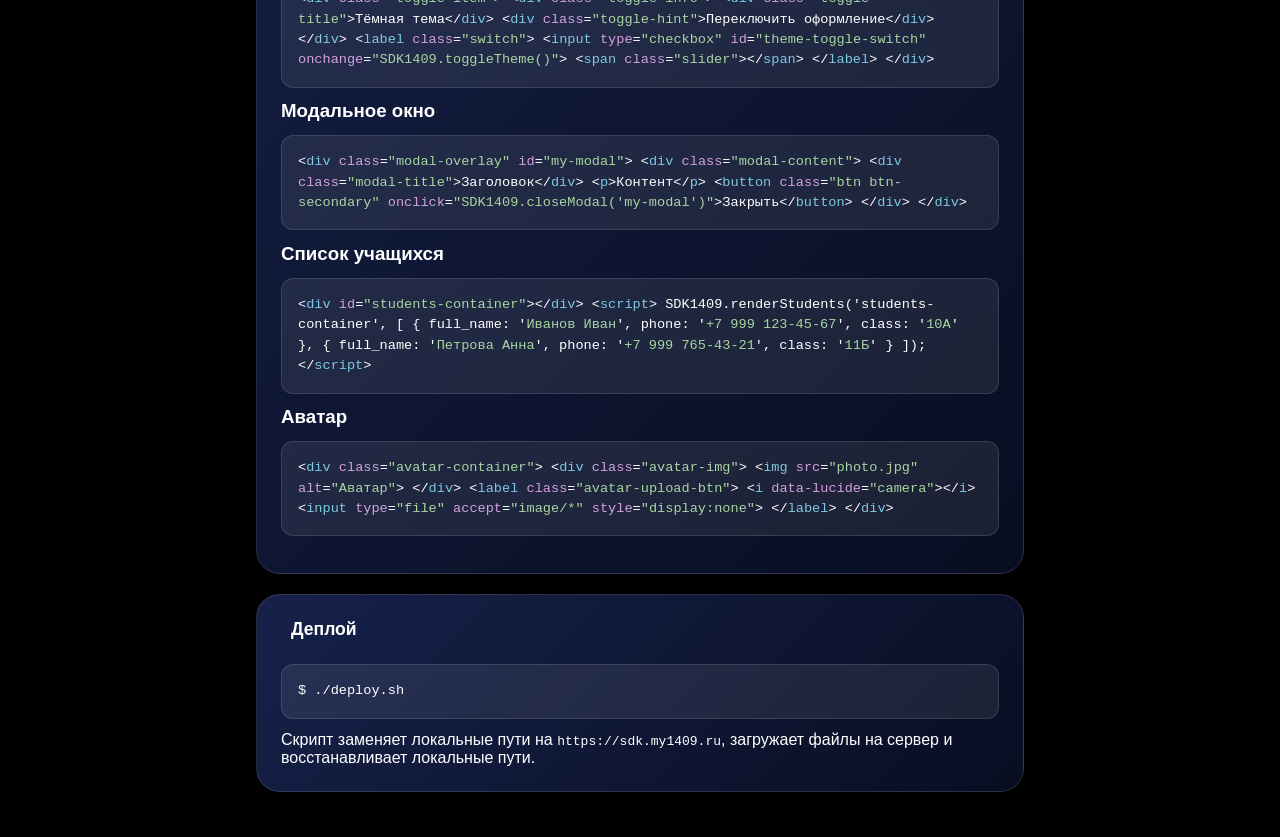
==== commit b9bce835: "Исправление" ====
--- a/docs/index.html
+++ b/docs/index.html
@@ -4,7 +4,7 @@
   <meta charset="UTF-8">
   <meta name="viewport" content="width=device-width, initial-scale=1.0">
   <title>SDK 1409 — Документация</title>
-  <link rel="stylesheet" href="../static/main.css">
+  <link rel="stylesheet" href="static/main.css">
   <style>
     .doc-header {
       text-align: center;
@@ -347,7 +347,7 @@
     </div>
 
   </div>
-  <script src="../main.js"></script>
+  <script src="main.js"></script>
   <script>SDK1409.initPage();</script>
 </body>
 </html>
--- a/docs/static/main.css
+++ b/docs/static/main.css
@@ -0,0 +1,573 @@
+:root {
+  --bg-primary: #000000;
+  --bg-secondary: rgba(255, 255, 255, 0.08);
+  --bg-tertiary: rgba(255, 255, 255, 0.06);
+  --bg-hover: rgba(255, 255, 255, 0.12);
+  --text-primary: #ffffff;
+  --text-secondary: rgba(255, 255, 255, 0.7);
+  --text-muted: rgba(255, 255, 255, 0.5);
+  --border-color: rgba(255, 255, 255, 0.12);
+  --border-light: rgba(255, 255, 255, 0.15);
+  --glass-bg: rgba(255, 255, 255, 0.08);
+  --glass-border: rgba(255, 255, 255, 0.2);
+  --cloud1-color1: rgba(68, 70, 225, 0.4);
+  --cloud1-color2: rgba(220, 53, 69, 0.35);
+  --cloud2-color1: rgba(100, 102, 255, 0.3);
+  --cloud2-color2: rgba(255, 80, 100, 0.25);
+  --card-bg: linear-gradient(135deg, rgba(28, 42, 93, 0.8) 0%, rgba(10, 17, 42, 0.8) 100%);
+  --shadow-color: rgba(0, 0, 0, 0.3);
+  --accent: #4446E1;
+}
+
+[data-theme="light"] {
+  --bg-primary: #f5f7fa;
+  --bg-secondary: rgba(255, 255, 255, 0.9);
+  --bg-tertiary: rgba(255, 255, 255, 0.95);
+  --bg-hover: rgba(255, 255, 255, 1);
+  --text-primary: #1a1a2e;
+  --text-secondary: rgba(26, 26, 46, 0.7);
+  --text-muted: rgba(26, 26, 46, 0.5);
+  --border-color: rgba(0, 0, 0, 0.08);
+  --border-light: rgba(0, 0, 0, 0.1);
+  --glass-bg: rgba(255, 255, 255, 0.7);
+  --glass-border: rgba(0, 0, 0, 0.1);
+  --cloud1-color1: rgba(68, 70, 225, 0.8);
+  --cloud1-color2: rgba(220, 53, 69, 0.75);
+  --cloud2-color1: rgba(100, 102, 255, 0.7);
+  --cloud2-color2: rgba(255, 80, 100, 0.65);
+  --card-bg: linear-gradient(135deg, rgba(68, 70, 225, 0.15) 0%, rgba(100, 102, 255, 0.08) 100%);
+  --shadow-color: rgba(0, 0, 0, 0.1);
+}
+
+* {
+  margin: 0;
+  padding: 0;
+  box-sizing: border-box;
+}
+
+body {
+  font-family: -apple-system, BlinkMacSystemFont, 'Segoe UI', Roboto, sans-serif;
+  background: var(--bg-primary);
+  min-height: 100vh;
+  color: var(--text-primary);
+  overflow-x: hidden;
+  position: relative;
+  transition: background 0.3s ease, color 0.3s ease;
+}
+
+body::before {
+  content: '';
+  position: fixed;
+  top: -50%;
+  left: -50%;
+  width: 200%;
+  height: 200%;
+  background:
+    radial-gradient(ellipse 80% 60% at 30% 20%, var(--cloud1-color1) 0%, transparent 50%),
+    radial-gradient(ellipse 60% 50% at 70% 30%, var(--cloud1-color2) 0%, transparent 50%);
+  z-index: -1;
+  animation: cloudFloat 20s ease-in-out infinite;
+  transition: background 0.3s ease;
+}
+
+body::after {
+  content: '';
+  position: fixed;
+  top: -30%;
+  left: -30%;
+  width: 160%;
+  height: 160%;
+  background:
+    radial-gradient(ellipse 50% 40% at 60% 25%, var(--cloud2-color1) 0%, transparent 45%),
+    radial-gradient(ellipse 40% 35% at 40% 35%, var(--cloud2-color2) 0%, transparent 40%);
+  z-index: -1;
+  animation: cloudFloat2 25s ease-in-out infinite reverse;
+  transition: background 0.3s ease;
+}
+
+@keyframes cloudFloat {
+  0%, 100% { transform: translate(0, 0) scale(1); }
+  25% { transform: translate(5%, 3%) scale(1.05); }
+  50% { transform: translate(-3%, 5%) scale(0.98); }
+  75% { transform: translate(-5%, -2%) scale(1.02); }
+}
+
+@keyframes cloudFloat2 {
+  0%, 100% { transform: translate(0, 0) rotate(0deg); }
+  33% { transform: translate(-4%, 4%) rotate(2deg); }
+  66% { transform: translate(4%, -3%) rotate(-2deg); }
+}
+
+@keyframes fadeInUp {
+  from { opacity: 0; transform: translateY(20px); }
+  to { opacity: 1; transform: translateY(0); }
+}
+
+@keyframes cardApproach {
+  0%, 100% { transform: translateY(0) scale(1); opacity: 1; }
+  50% { transform: translateY(-20px) scale(0.95); opacity: 0.7; }
+}
+
+.container {
+  padding: 1rem;
+  max-width: 600px;
+  margin: 0 auto;
+  padding-bottom: 40px;
+}
+
+.top-nav {
+  display: flex;
+  gap: 8px;
+  margin-bottom: 1.5rem;
+  animation: fadeInUp 0.5s ease-out;
+  align-items: stretch;
+}
+
+.nav-close {
+  background: var(--glass-bg);
+  backdrop-filter: blur(20px);
+  -webkit-backdrop-filter: blur(20px);
+  border: 1px solid var(--glass-border);
+  border-radius: 16px;
+  width: 48px;
+  height: 48px;
+  display: flex;
+  align-items: center;
+  justify-content: center;
+  text-decoration: none;
+  color: var(--text-primary);
+  transition: all 0.3s ease;
+  flex-shrink: 0;
+}
+
+.nav-group {
+  flex: 1;
+  display: flex;
+  background: var(--glass-bg);
+  backdrop-filter: blur(20px);
+  -webkit-backdrop-filter: blur(20px);
+  border: 1px solid var(--glass-border);
+  border-radius: 16px;
+  padding: 4px;
+  gap: 4px;
+}
+
+.nav-tab {
+  flex: 1;
+  padding: 8px 12px;
+  border-radius: 12px;
+  display: flex;
+  align-items: center;
+  justify-content: center;
+  gap: 6px;
+  text-decoration: none;
+  color: var(--text-secondary);
+  font-size: 0.8rem;
+  font-weight: 600;
+  transition: all 0.3s ease;
+  border: none;
+  background: transparent;
+  cursor: pointer;
+}
+
+.nav-tab.active {
+  background: rgba(68, 70, 225, 0.2);
+  color: var(--text-primary);
+}
+
+.header {
+  text-align: center;
+  margin-bottom: 2rem;
+  animation: fadeInUp 0.5s ease-out;
+}
+
+.header img {
+  height: 60px;
+  margin-bottom: 1rem;
+  filter: drop-shadow(0 4px 8px rgba(0,0,0,0.3));
+}
+
+.header h1 {
+  font-size: 1.8rem;
+  font-weight: 700;
+  color: var(--text-primary);
+}
+
+.card {
+  background: var(--card-bg);
+  backdrop-filter: blur(25px);
+  -webkit-backdrop-filter: blur(25px);
+  border: 1px solid var(--border-color);
+  border-radius: 24px;
+  padding: 24px;
+  box-shadow: 0 10px 30px var(--shadow-color);
+  margin-bottom: 20px;
+  animation: fadeInUp 0.6s ease-out 0.1s both;
+}
+
+.section-title {
+  font-size: 1.1rem;
+  font-weight: 700;
+  color: var(--text-primary);
+  margin-bottom: 1.5rem;
+  display: flex;
+  align-items: center;
+  gap: 10px;
+}
+
+.info-row {
+  display: flex;
+  justify-content: space-between;
+  align-items: center;
+  margin-bottom: 15px;
+  padding-bottom: 10px;
+  border-bottom: 1px solid var(--border-color);
+}
+
+.info-label {
+  color: var(--text-secondary);
+  font-size: 0.9rem;
+}
+
+.info-value {
+  font-weight: 600;
+  color: var(--text-primary);
+}
+
+.form-group {
+  margin-bottom: 20px;
+}
+
+label {
+  display: block;
+  margin-bottom: 8px;
+  color: var(--text-secondary);
+  font-weight: 600;
+  font-size: 0.9rem;
+}
+
+select,
+input[type="password"],
+input[type="text"],
+input[type="email"],
+input[type="search"],
+input[type="url"],
+textarea {
+  width: 100%;
+  padding: 12px;
+  background: var(--bg-secondary);
+  border: 1px solid var(--border-light);
+  border-radius: 12px;
+  color: var(--text-primary);
+  font-size: 1rem;
+  transition: all 0.3s ease;
+  font-family: inherit;
+}
+
+select:focus,
+input:focus,
+textarea:focus {
+  border-color: var(--accent);
+  outline: none;
+  background: var(--bg-hover);
+}
+
+.inline-group {
+  display: flex;
+  gap: 10px;
+}
+
+.btn {
+  display: flex;
+  align-items: center;
+  justify-content: center;
+  gap: 8px;
+  width: 100%;
+  padding: 14px;
+  border: none;
+  border-radius: 12px;
+  font-size: 1rem;
+  font-weight: 600;
+  cursor: pointer;
+  transition: all 0.3s ease;
+  font-family: inherit;
+}
+
+.btn-primary {
+  background: linear-gradient(135deg, #4446E1 0%, #2E3192 100%);
+  color: white;
+}
+
+.btn-primary:hover {
+  transform: translateY(-2px);
+  box-shadow: 0 8px 25px rgba(68, 70, 225, 0.4);
+}
+
+.btn-secondary {
+  background: var(--bg-secondary);
+  color: var(--text-primary);
+  border: 1px solid var(--border-light);
+}
+
+.btn-danger {
+  background: rgba(230, 53, 48, 0.15);
+  color: #ff4d4d;
+  border: 1px solid rgba(230, 53, 48, 0.3);
+}
+
+.btn-sm {
+  width: auto;
+  padding: 10px 16px;
+  font-size: 0.85rem;
+}
+
+.toggle-item {
+  display: flex;
+  align-items: center;
+  justify-content: space-between;
+  padding: 12px;
+  background: var(--bg-secondary);
+  border-radius: 16px;
+  margin-bottom: 10px;
+}
+
+.toggle-info {
+  flex: 1;
+}
+
+.toggle-title {
+  font-weight: 600;
+  font-size: 0.95rem;
+  color: var(--text-primary);
+}
+
+.toggle-hint {
+  font-size: 0.8rem;
+  color: var(--text-muted);
+  margin-top: 2px;
+}
+
+.switch {
+  position: relative;
+  display: inline-block;
+  width: 50px;
+  height: 26px;
+  flex-shrink: 0;
+}
+
+.switch input {
+  opacity: 0;
+  width: 0;
+  height: 0;
+}
+
+.slider {
+  position: absolute;
+  cursor: pointer;
+  top: 0;
+  left: 0;
+  right: 0;
+  bottom: 0;
+  background-color: var(--bg-tertiary);
+  transition: .4s;
+  border-radius: 34px;
+  border: 1px solid var(--border-light);
+}
+
+.slider:before {
+  position: absolute;
+  content: "";
+  height: 20px;
+  width: 20px;
+  left: 3px;
+  bottom: 2px;
+  background-color: white;
+  transition: .4s;
+  border-radius: 50%;
+}
+
+input:checked + .slider {
+  background-color: var(--accent);
+}
+
+input:checked + .slider:before {
+  transform: translateX(24px);
+}
+
+.avatar-container {
+  position: relative;
+  width: 120px;
+  height: 120px;
+  margin: 0 auto 1rem;
+}
+
+.avatar-img {
+  width: 100%;
+  height: 100%;
+  border-radius: 50%;
+  object-fit: cover;
+  border: 3px solid var(--accent);
+  background: var(--bg-secondary);
+  display: flex;
+  align-items: center;
+  justify-content: center;
+  overflow: hidden;
+}
+
+.avatar-placeholder {
+  width: 100%;
+  height: 100%;
+  display: flex;
+  align-items: center;
+  justify-content: center;
+  background: var(--bg-secondary);
+  color: var(--text-muted);
+}
+
+.avatar-upload-btn {
+  position: absolute;
+  bottom: 0;
+  right: 0;
+  background: var(--accent);
+  color: white;
+  width: 36px;
+  height: 36px;
+  border-radius: 50%;
+  display: flex;
+  align-items: center;
+  justify-content: center;
+  cursor: pointer;
+  border: 2px solid var(--bg-primary);
+  transition: all 0.3s ease;
+}
+
+.avatar-upload-btn:hover {
+  transform: scale(1.1);
+}
+
+.student-item {
+  display: flex;
+  justify-content: space-between;
+  align-items: center;
+  padding: 12px;
+  background: var(--bg-secondary);
+  border-radius: 12px;
+  margin-bottom: 8px;
+}
+
+.student-name {
+  font-weight: 600;
+  font-size: 0.9rem;
+}
+
+.student-phone {
+  font-size: 0.8rem;
+  color: var(--text-muted);
+}
+
+.student-badge {
+  background: var(--accent);
+  color: white;
+  padding: 2px 8px;
+  border-radius: 6px;
+  font-size: 0.75rem;
+}
+
+.modal-overlay {
+  position: fixed;
+  top: 0;
+  left: 0;
+  right: 0;
+  bottom: 0;
+  background: rgba(0, 0, 0, 0.6);
+  backdrop-filter: blur(10px);
+  display: flex;
+  justify-content: center;
+  align-items: center;
+  z-index: 2000;
+  visibility: hidden;
+  opacity: 0;
+  transition: all 0.3s ease;
+}
+
+.modal-overlay.shown {
+  visibility: visible;
+  opacity: 1;
+}
+
+.modal-content {
+  background: var(--bg-tertiary);
+  backdrop-filter: blur(40px);
+  border: 1px solid var(--border-light);
+  border-radius: 24px;
+  padding: 24px;
+  width: 90%;
+  max-width: 450px;
+  box-shadow: 0 25px 50px var(--shadow-color);
+}
+
+.modal-title {
+  font-size: 1.2rem;
+  font-weight: 700;
+  margin-bottom: 1rem;
+  text-align: center;
+}
+
+.badge {
+  display: inline-block;
+  background: var(--accent);
+  color: white;
+  padding: 4px 10px;
+  border-radius: 8px;
+  font-size: 0.8rem;
+  font-weight: 600;
+}
+
+.grid {
+  display: grid;
+  gap: 10px;
+}
+
+.flex {
+  display: flex;
+}
+
+.flex-1 {
+  flex: 1;
+}
+
+.text-center {
+  text-align: center;
+}
+
+.text-muted {
+  color: var(--text-muted);
+}
+
+.text-secondary {
+  color: var(--text-secondary);
+}
+
+.mt-10 {
+  margin-top: 10px;
+}
+
+.mb-10 {
+  margin-bottom: 10px;
+}
+
+.mb-20 {
+  margin-bottom: 20px;
+}
+
+@media (max-width: 480px) {
+  .container {
+    padding: 0.8rem;
+  }
+  .header h1 {
+    font-size: 1.5rem;
+  }
+  .card {
+    padding: 18px;
+  }
+}
